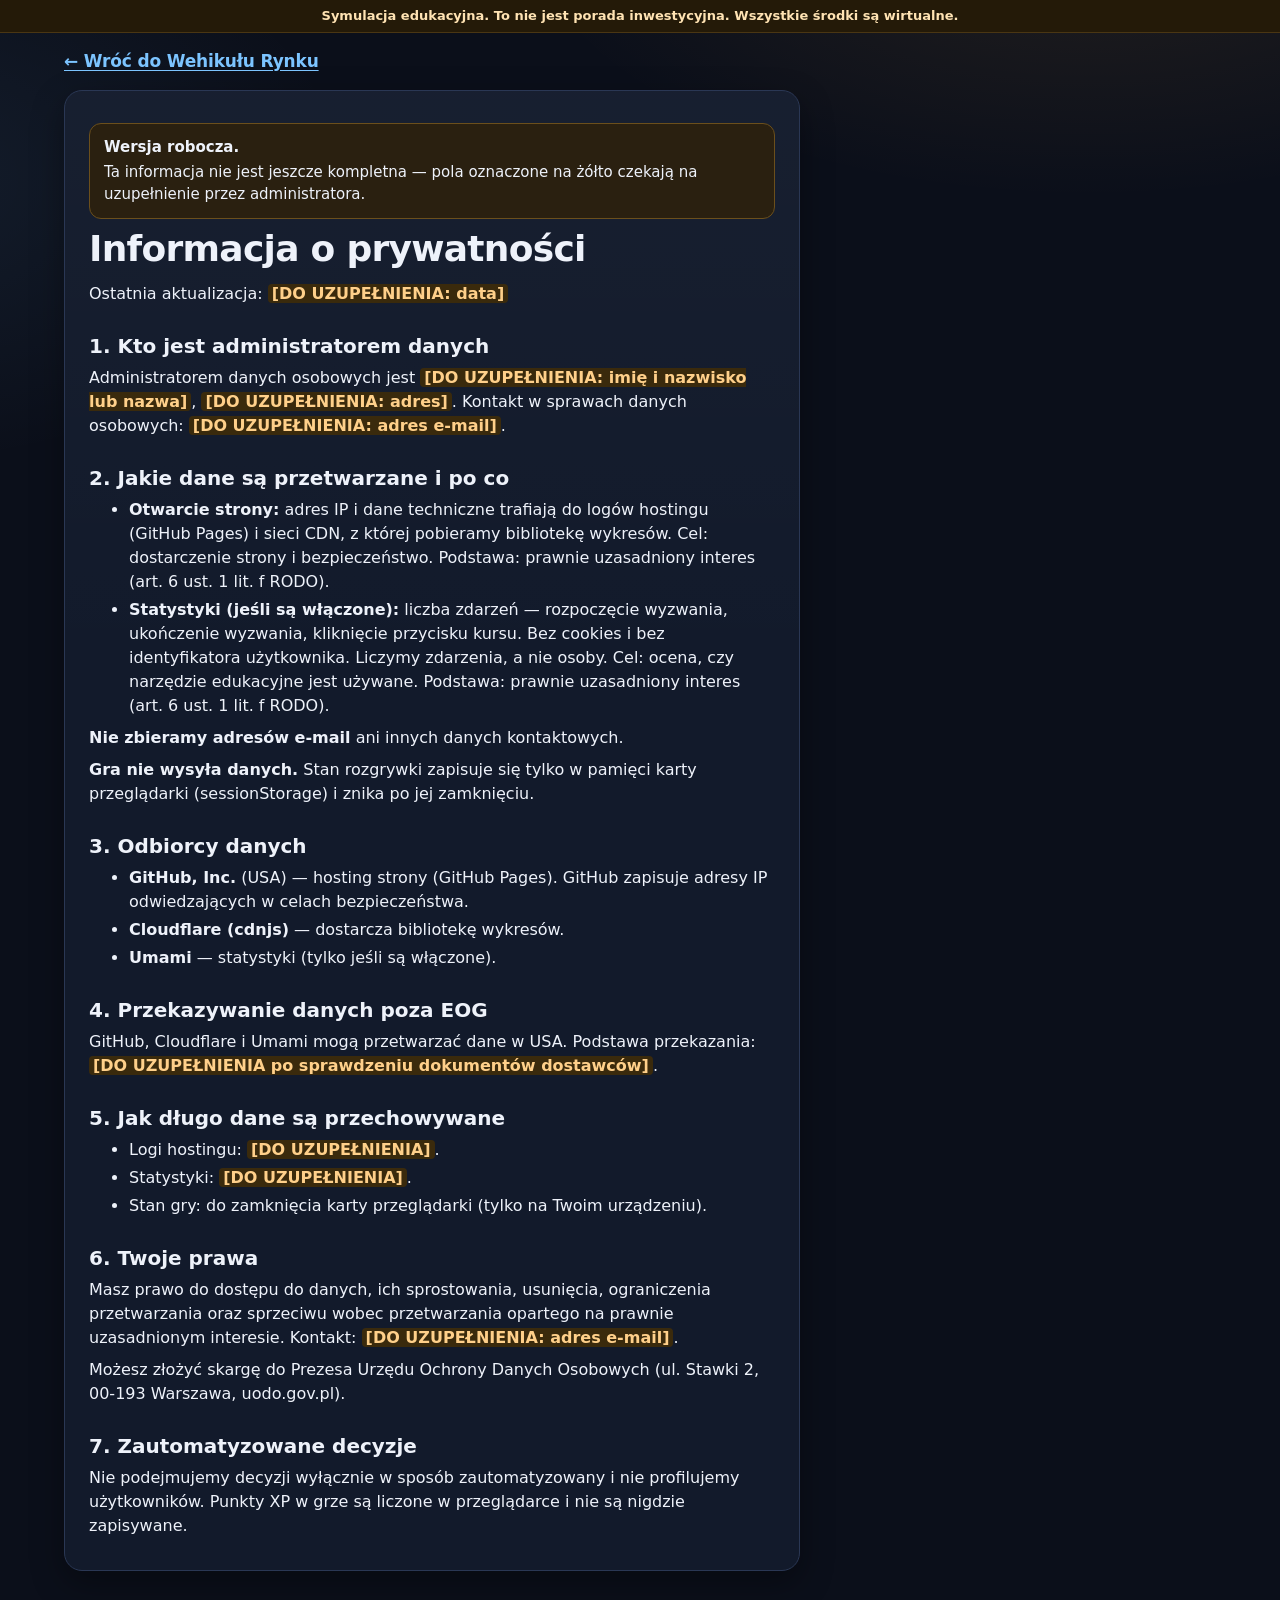
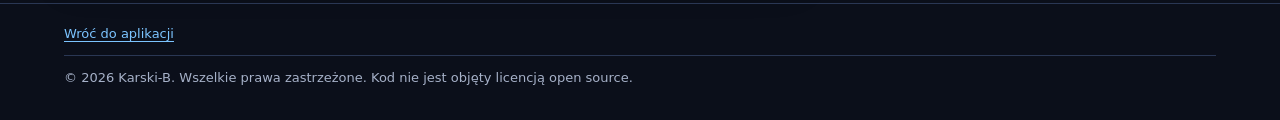
==== privacy.html @ 53e147d4 "Wehikuł Rynku – MVP: wyzwanie „Marzec 2020: Przetrwaj krach” - symulacja na danych EIA (ropa WTI), z" ====
<!DOCTYPE html>
<html lang="pl">
<head>
  <meta charset="UTF-8">
  <meta name="viewport" content="width=device-width, initial-scale=1">
  <title>Prywatność — Wehikuł Rynku</title>
  <meta name="theme-color" content="#0b0f1a">
  <meta name="robots" content="noindex">
  <link rel="icon" href="data:image/svg+xml,%3Csvg xmlns='http://www.w3.org/2000/svg' viewBox='0 0 32 32'%3E%3Crect width='32' height='32' rx='9' fill='%23ffb547'/%3E%3Cpath d='M7 20l5-6 4 4 4-7 5 5' fill='none' stroke='%231b1303' stroke-width='2.6' stroke-linecap='round' stroke-linejoin='round'/%3E%3C/svg%3E">
  <link rel="stylesheet" href="css/style.css">
</head>
<body>
  <a class="skip-link" href="#main">Przejdź do treści</a>
  <p class="disclaimer" role="note">
    Symulacja edukacyjna. To nie jest porada inwestycyjna. Wszystkie środki są wirtualne.
  </p>

  <header class="app-header">
    <div class="container">
      <p class="brand"><a href="index.html">← Wróć do Wehikułu Rynku</a></p>
    </div>
  </header>

  <!-- Wersja publiczna szablonu z PRIVACY.md (GitHub Pages, formularz e-mail wyłączony).
       Pola „DO UZUPEŁNIENIA” wypełnij przed publikacją. -->
  <main id="main" class="container">
    <article class="card prose">
      <p class="notice notice-warn"><strong>Wersja robocza.</strong> Ta informacja nie jest jeszcze kompletna — pola oznaczone na żółto czekają na uzupełnienie przez administratora.</p>

      <h1 class="hero-title">Informacja o prywatności</h1>
      <p>Ostatnia aktualizacja: <span class="placeholder">[DO UZUPEŁNIENIA: data]</span></p>

      <h2>1. Kto jest administratorem danych</h2>
      <p>Administratorem danych osobowych jest <span class="placeholder">[DO UZUPEŁNIENIA: imię i nazwisko lub nazwa]</span>,
        <span class="placeholder">[DO UZUPEŁNIENIA: adres]</span>. Kontakt w sprawach danych osobowych:
        <span class="placeholder">[DO UZUPEŁNIENIA: adres e-mail]</span>.</p>

      <h2>2. Jakie dane są przetwarzane i po co</h2>
      <ul>
        <li><strong>Otwarcie strony:</strong> adres IP i dane techniczne trafiają do logów hostingu (GitHub Pages)
          i sieci CDN, z której pobieramy bibliotekę wykresów. Cel: dostarczenie strony i bezpieczeństwo.
          Podstawa: prawnie uzasadniony interes (art. 6 ust. 1 lit. f RODO).</li>
        <li><strong>Statystyki (jeśli są włączone):</strong> liczba zdarzeń — rozpoczęcie wyzwania, ukończenie
          wyzwania, kliknięcie przycisku kursu. Bez cookies i bez identyfikatora użytkownika. Liczymy zdarzenia,
          a nie osoby. Cel: ocena, czy narzędzie edukacyjne jest używane. Podstawa: prawnie uzasadniony interes
          (art. 6 ust. 1 lit. f RODO).</li>
      </ul>
      <p><strong>Nie zbieramy adresów e-mail</strong> ani innych danych kontaktowych.</p>
      <p><strong>Gra nie wysyła danych.</strong> Stan rozgrywki zapisuje się tylko w pamięci karty przeglądarki
        (sessionStorage) i znika po jej zamknięciu.</p>

      <h2>3. Odbiorcy danych</h2>
      <ul>
        <li><strong>GitHub, Inc.</strong> (USA) — hosting strony (GitHub Pages). GitHub zapisuje adresy IP
          odwiedzających w celach bezpieczeństwa.</li>
        <li><strong>Cloudflare (cdnjs)</strong> — dostarcza bibliotekę wykresów.</li>
        <li><strong>Umami</strong> — statystyki (tylko jeśli są włączone).</li>
      </ul>

      <h2>4. Przekazywanie danych poza EOG</h2>
      <p>GitHub, Cloudflare i Umami mogą przetwarzać dane w USA. Podstawa przekazania:
        <span class="placeholder">[DO UZUPEŁNIENIA po sprawdzeniu dokumentów dostawców]</span>.</p>

      <h2>5. Jak długo dane są przechowywane</h2>
      <ul>
        <li>Logi hostingu: <span class="placeholder">[DO UZUPEŁNIENIA]</span>.</li>
        <li>Statystyki: <span class="placeholder">[DO UZUPEŁNIENIA]</span>.</li>
        <li>Stan gry: do zamknięcia karty przeglądarki (tylko na Twoim urządzeniu).</li>
      </ul>

      <h2>6. Twoje prawa</h2>
      <p>Masz prawo do dostępu do danych, ich sprostowania, usunięcia, ograniczenia przetwarzania oraz
        sprzeciwu wobec przetwarzania opartego na prawnie uzasadnionym interesie. Kontakt:
        <span class="placeholder">[DO UZUPEŁNIENIA: adres e-mail]</span>.</p>
      <p>Możesz złożyć skargę do Prezesa Urzędu Ochrony Danych Osobowych (ul. Stawki 2, 00-193 Warszawa, uodo.gov.pl).</p>

      <h2>7. Zautomatyzowane decyzje</h2>
      <p>Nie podejmujemy decyzji wyłącznie w sposób zautomatyzowany i nie profilujemy użytkowników.
        Punkty XP w grze są liczone w przeglądarce i nie są nigdzie zapisywane.</p>
    </article>
  </main>

  <footer class="site-footer">
    <div class="container">
      <p><a href="index.html">Wróć do aplikacji</a></p>
      <p class="copyright">© 2026 Karski-B. Wszelkie prawa zastrzeżone. Kod nie jest objęty licencją open source.</p>
    </div>
  </footer>
</body>
</html>
---- css/style.css ----
/* Wehikuł Rynku — style aplikacji.
   Mobile-first: style bazowe są dla telefonu (od 360 px), większe ekrany w @media na dole sekcji. */

/* ===== Zmienne ===== */
:root {
  color-scheme: dark;
  --bg: #0b0f1a;
  --surface: #121a2b;
  --surface-2: #18223a;
  --surface-3: #22304d;
  --border: #2a3754;
  --text: #eef2fa;
  --muted: #a6b1c8;
  --accent: #ffb547;
  --accent-strong: #ffc875;
  --on-accent: #1b1303;
  --gain: #3ddc97;
  --on-gain: #04220f;
  --loss: #ff7070;
  --on-loss: #2b0505;
  --info: #7cc4ff;
  --focus: #7cc4ff;
  --warn-bg: #2a2010;
  --danger-bg: #2c1218;
  --radius: 18px;
  --radius-sm: 12px;
  --shadow: 0 12px 32px rgb(0 0 0 / 0.35);
  --font: system-ui, -apple-system, "Segoe UI", Roboto, "Helvetica Neue", Arial, sans-serif;
  --ease: cubic-bezier(0.2, 0.7, 0.2, 1);
}

/* ===== Podstawy ===== */
*, *::before, *::after { box-sizing: border-box; }

html { -webkit-text-size-adjust: 100%; }

body {
  margin: 0;
  min-height: 100vh;
  font-family: var(--font);
  font-size: 1rem;
  line-height: 1.5;
  color: var(--text);
  background:
    radial-gradient(60rem 30rem at 85% -10%, rgb(255 181 71 / 0.10), transparent 60%),
    radial-gradient(50rem 30rem at -10% 20%, rgb(124 196 255 / 0.08), transparent 60%),
    var(--bg);
  background-attachment: fixed;
}

h1, h2, h3 { line-height: 1.2; margin: 0; }
p { margin: 0; }
a { color: var(--info); text-underline-offset: 3px; }
a:hover { color: #a9d8ff; }
img, svg, canvas { max-width: 100%; }
[hidden] { display: none !important; }

:focus-visible {
  outline: 3px solid var(--focus);
  outline-offset: 3px;
  border-radius: 6px;
}

.sr-only {
  position: absolute !important;
  width: 1px; height: 1px;
  padding: 0; margin: -1px;
  overflow: hidden;
  clip: rect(0 0 0 0);
  white-space: nowrap;
  border: 0;
}

.skip-link {
  position: absolute;
  left: 16px;
  top: -100px;
  z-index: 100;
  padding: 10px 16px;
  background: var(--accent);
  color: var(--on-accent);
  font-weight: 700;
  border-radius: var(--radius-sm);
}
.skip-link:focus { top: 8px; }

.container {
  width: 100%;
  max-width: 1200px;
  margin: 0 auto;
  padding-inline: 16px;
}

.muted { color: var(--muted); }
.hint { color: var(--muted); font-size: 0.875rem; }
.eyebrow {
  color: var(--accent);
  font-size: 0.75rem;
  font-weight: 700;
  letter-spacing: 0.08em;
  text-transform: uppercase;
}
.lead { color: #d5ddee; font-size: 1.0625rem; }

/* ===== Stała informacja edukacyjna (zawsze widoczna u góry) ===== */
.disclaimer {
  position: sticky;
  top: 0;
  z-index: 30;
  padding: 6px 16px;
  background: #241a08;
  color: #ffe3b3;
  border-bottom: 1px solid #4a3613;
  font-size: 0.8125rem;
  font-weight: 600;
  text-align: center;
}

/* ===== Nagłówek ===== */
.app-header { padding-block: 16px 8px; }
.header-inner {
  display: grid;
  gap: 10px;
}
.brand {
  display: flex;
  align-items: center;
  gap: 10px;
  font-weight: 800;
  font-size: 1.0625rem;
  letter-spacing: -0.01em;
}
.brand-logo { width: 30px; height: 30px; color: var(--accent); flex: none; }
.challenge-meta h1 { font-size: clamp(1.375rem, 5.5vw, 2rem); letter-spacing: -0.02em; }
.capital-pill {
  justify-self: start;
  padding: 6px 14px;
  border: 1px solid var(--border);
  border-radius: 999px;
  background: var(--surface);
  color: var(--muted);
  font-size: 0.875rem;
}
.capital-pill strong { color: var(--text); font-variant-numeric: tabular-nums; }

/* ===== Karty i ekrany ===== */
main { padding-block: 8px 32px; }

.screen { animation: rise 0.45s var(--ease); }

.card {
  background: linear-gradient(180deg, rgb(255 255 255 / 0.025), transparent 40%), var(--surface);
  border: 1px solid var(--border);
  border-radius: var(--radius);
  padding: 20px 16px;
  box-shadow: var(--shadow);
}
.card + .card { margin-top: 16px; }
.card-title { font-size: 1.0625rem; font-weight: 700; }
.card-title-lg { font-size: 1.375rem; font-weight: 800; letter-spacing: -0.01em; }

/* ===== Komunikaty ===== */
.notice {
  padding: 12px 14px;
  border-radius: var(--radius-sm);
  border: 1px solid var(--border);
  background: var(--surface-2);
  font-size: 0.9375rem;
  animation: rise 0.3s var(--ease);
}
.notice-info { border-color: #2d4f73; background: #12233a; }
.notice-warn { border-color: #6b4f1c; background: var(--warn-bg); }
.notice-danger { border-color: #7a2c37; background: var(--danger-bg); }
.notice strong { display: block; margin-bottom: 2px; }

/* ===== Przyciski ===== */
.btn {
  display: inline-flex;
  align-items: center;
  justify-content: center;
  gap: 8px;
  min-height: 48px;
  padding: 0 20px;
  border: 1px solid transparent;
  border-radius: 14px;
  font: inherit;
  font-weight: 700;
  cursor: pointer;
  text-decoration: none;
  transition: transform 0.12s var(--ease), background-color 0.2s, box-shadow 0.2s, opacity 0.2s;
}
.btn:active:not(:disabled) { transform: scale(0.97); }
.btn:disabled { opacity: 0.45; cursor: not-allowed; }
.btn-block { width: 100%; }
.btn-lg { min-height: 56px; font-size: 1.0625rem; }
.btn-sm { min-height: 44px; padding: 0 14px; font-size: 0.875rem; }

.btn-primary { background: var(--accent); color: var(--on-accent); box-shadow: 0 6px 20px rgb(255 181 71 / 0.25); }
.btn-primary:hover:not(:disabled) { background: var(--accent-strong); }
.btn-buy { background: var(--gain); color: var(--on-gain); }
.btn-buy:hover:not(:disabled) { background: #6ae9b1; }
.btn-sell { background: var(--loss); color: var(--on-loss); }
.btn-sell:hover:not(:disabled) { background: #ff9393; }
.btn-secondary { background: var(--surface-3); color: var(--text); border-color: #3a4a6d; }
.btn-secondary:hover:not(:disabled) { background: #2b3b5e; }
.btn-ghost { background: transparent; color: var(--text); border-color: var(--border); }
.btn-ghost:hover:not(:disabled) { background: var(--surface-2); }
.btn-accent {
  background: linear-gradient(135deg, #ffb547, #ff8a5c);
  color: var(--on-accent);
  box-shadow: 0 8px 24px rgb(255 138 92 / 0.25);
}
.btn-accent:hover:not(:disabled) { filter: brightness(1.08); }

/* ===== Formularze ===== */
fieldset { border: 0; margin: 0; padding: 0; min-width: 0; }
legend { padding: 0; font-weight: 700; margin-bottom: 8px; }
.field-label { display: block; font-weight: 700; margin-bottom: 6px; }

input[type="text"], input[type="email"], select {
  width: 100%;
  min-height: 48px;
  padding: 10px 14px;
  border: 1px solid #3a4a6d;
  border-radius: var(--radius-sm);
  background: var(--bg);
  color: var(--text);
  font: inherit;
  font-size: 1.0625rem; /* ≥16 px: telefon nie powiększa strony przy pisaniu */
}
input::placeholder { color: #7d89a3; }
input[aria-invalid="true"] { border-color: var(--loss); }
select { appearance: none; background-image: linear-gradient(45deg, transparent 50%, var(--muted) 50%), linear-gradient(135deg, var(--muted) 50%, transparent 50%); background-position: calc(100% - 20px) 50%, calc(100% - 14px) 50%; background-size: 6px 6px; background-repeat: no-repeat; padding-right: 40px; }

.field-error {
  margin-top: 6px;
  color: #ff9c9c;
  font-size: 0.875rem;
  font-weight: 600;
}
.field-error::before { content: "⚠ "; }

.choice-group + .choice-group { margin-top: 20px; }
.choices { display: grid; gap: 8px; grid-template-columns: repeat(2, minmax(0, 1fr)); }
.choices-1 { grid-template-columns: 1fr; }
.choice { position: relative; display: block; cursor: pointer; }
.choice input { position: absolute; opacity: 0; inset: 0; width: 100%; height: 100%; margin: 0; cursor: pointer; }
.choice-body {
  display: flex;
  flex-direction: column;
  gap: 2px;
  min-height: 56px;
  padding: 10px 12px;
  border: 1px solid var(--border);
  border-radius: var(--radius-sm);
  background: var(--surface-2);
  transition: border-color 0.2s, background-color 0.2s;
}
.choices-1 .choice-body { padding-left: 40px; position: relative; }
.choices-1 .choice-body::before {
  content: "";
  position: absolute;
  left: 12px; top: 14px;
  width: 16px; height: 16px;
  border: 2px solid var(--muted);
  border-radius: 50%;
}
.choices-1 input:checked + .choice-body::before { border-color: var(--accent); background: radial-gradient(circle, var(--accent) 45%, transparent 50%); }
.choice-title { font-weight: 800; font-size: 1.0625rem; font-variant-numeric: tabular-nums; }
.choices-1 .choice-title { font-weight: 600; font-size: 0.9375rem; }
.choice-sub { color: var(--muted); font-size: 0.8125rem; }
.choice:hover .choice-body { border-color: #44557a; }
.choice input:checked + .choice-body { border-color: var(--accent); background: #2a2413; }
.choice input:focus-visible + .choice-body { outline: 3px solid var(--focus); outline-offset: 2px; }

.rules-details { margin-block: 20px; }
.rules-details summary, .table-details summary, .journal-details summary {
  cursor: pointer;
  font-weight: 700;
  min-height: 44px;
  display: flex;
  align-items: center;
}

/* ===== Ekran planu ===== */
.intro-grid { display: grid; gap: 16px; }
.hero-title { font-size: clamp(1.5rem, 6vw, 2.25rem); font-weight: 800; letter-spacing: -0.02em; margin-block: 8px 12px; }
.rule-list { list-style: none; padding: 0; margin: 16px 0; display: grid; gap: 10px; }
.rule-list li { display: flex; gap: 10px; align-items: flex-start; }
.rule-icon { flex: none; width: 32px; height: 32px; display: grid; place-items: center; border-radius: 10px; background: var(--surface-2); }
.asset-note { color: var(--muted); font-size: 0.875rem; border-top: 1px solid var(--border); padding-top: 12px; }
.plan-card .btn { margin-top: 4px; }
.plan-card > .muted { margin: 4px 0 16px; }

.xp-rules-table { display: grid; gap: 12px; margin-top: 10px; }
.xp-rule-category h4 { margin: 0 0 4px; font-size: 0.9375rem; }
.xp-rule { padding: 10px 12px; border-radius: var(--radius-sm); background: var(--surface-2); font-size: 0.875rem; }
.xp-rule + .xp-rule { margin-top: 6px; }
.xp-rule p + p { margin-top: 2px; }

/* ===== Ekran gry ===== */
.game-layout { display: grid; gap: 16px; }
.game-main, .game-side { display: grid; gap: 16px; min-width: 0; align-content: start; }
.game-side .card + .card { margin-top: 0; }

/* Panele liczą szerokość względem kolumny gry (container query), a nie całego okna. */
.game-main { container-type: inline-size; }
.stats { display: grid; gap: 10px; grid-template-columns: repeat(2, minmax(0, 1fr)); }
.stat {
  min-width: 0;
  padding: 14px;
  border: 1px solid var(--border);
  border-radius: var(--radius);
  background: var(--surface);
  container-type: inline-size;
}
.stat-hero, .stat-limit { grid-column: 1 / -1; }
.stat-hero { background: linear-gradient(135deg, #1d2742, #121a2b 60%); }
@container (min-width: 520px) {
  .stats { grid-template-columns: repeat(3, minmax(0, 1fr)); }
  .stat-limit { grid-column: auto; }
}
.stat-label { color: var(--muted); font-size: 0.75rem; font-weight: 700; letter-spacing: 0.04em; text-transform: uppercase; }
.stat-label-gap { margin-top: 10px; }
.stat-value {
  font-size: clamp(2rem, 9vw, 2.75rem);
  font-weight: 800;
  letter-spacing: -0.03em;
  font-variant-numeric: tabular-nums;
  line-height: 1.1;
  margin-top: 4px;
}
.stat-value-sm {
  /* cqi = procent szerokości panelu: liczba zawsze mieści się w jednej linii */
  font-size: clamp(0.9375rem, 12cqi, 1.375rem);
  font-weight: 800;
  font-variant-numeric: tabular-nums;
  margin-top: 4px;
  white-space: nowrap;
}
.stat-limit .stat-value-sm { font-size: clamp(0.9375rem, 8cqi, 1.375rem); }
.result-stat .stat-value-sm { font-size: 1.375rem; white-space: normal; }
#session-date { white-space: normal; }
.stat-sub { color: var(--muted); font-size: 0.8125rem; font-variant-numeric: tabular-nums; margin-top: 2px; }
.stat-delta { font-weight: 700; font-variant-numeric: tabular-nums; margin-top: 4px; }
.is-gain { color: var(--gain); }
.is-loss { color: var(--loss); }
.is-flat { color: var(--muted); }

.progress, .meter {
  height: 8px;
  margin-top: 10px;
  border-radius: 999px;
  background: var(--surface-3);
  overflow: hidden;
}
.progress-fill, .meter-fill {
  display: block;
  height: 100%;
  width: 0;
  border-radius: inherit;
  background: var(--accent);
  transition: width 0.5s var(--ease), background-color 0.3s;
}
.meter-fill.level-ok { background: var(--gain); }
.meter-fill.level-warn { background: var(--accent); }
.meter-fill.level-danger { background: var(--loss); }

.flash-up { animation: flash-up 0.9s var(--ease); }
.flash-down { animation: flash-down 0.9s var(--ease); }

.chart-card { padding: 16px 12px 12px; }
.chart-head { display: flex; flex-wrap: wrap; justify-content: space-between; gap: 8px 16px; padding-inline: 4px; }
.price-now { margin-top: 2px; font-size: 1.5rem; font-weight: 800; font-variant-numeric: tabular-nums; }
.price-change { font-size: 0.9375rem; font-weight: 700; }
.legend { list-style: none; margin: 0; padding: 0; display: flex; flex-wrap: wrap; gap: 4px 12px; font-size: 0.8125rem; color: var(--muted); align-self: center; }
.legend li { display: flex; align-items: center; gap: 6px; }
.swatch { display: inline-block; width: 14px; text-align: center; font-size: 0.75rem; line-height: 1; }
.swatch-price { height: 3px; background: var(--accent); border-radius: 2px; }
.swatch-stop { height: 0; border-top: 2px dashed var(--loss); }
.swatch-buy { color: var(--gain); }
.swatch-sell { color: var(--loss); }
.chart-box { position: relative; height: 240px; margin-top: 12px; }
.table-details { margin-top: 8px; padding-inline: 4px; }
.table-wrap { max-height: 260px; overflow: auto; border: 1px solid var(--border); border-radius: var(--radius-sm); }
.data-table { width: 100%; border-collapse: collapse; font-size: 0.875rem; font-variant-numeric: tabular-nums; }
.data-table th, .data-table td { padding: 8px 10px; text-align: right; border-bottom: 1px solid var(--border); }
.data-table th:first-child, .data-table td:first-child { text-align: left; }
.data-table thead th { position: sticky; top: 0; background: var(--surface-2); color: var(--muted); font-weight: 700; }
.source-note { margin-top: 10px; padding-inline: 4px; color: var(--muted); font-size: 0.75rem; }

.segmented {
  display: grid;
  grid-template-columns: 1fr 1fr;
  gap: 4px;
  padding: 4px;
  margin-block: 12px 16px;
  border-radius: 14px;
  background: var(--bg);
  border: 1px solid var(--border);
}
.segment { position: relative; }
.segment input { position: absolute; opacity: 0; inset: 0; margin: 0; cursor: pointer; }
.segment span {
  display: flex;
  align-items: center;
  justify-content: center;
  min-height: 44px;
  border-radius: 10px;
  font-weight: 800;
  color: var(--muted);
  transition: background-color 0.2s, color 0.2s;
}
.segment-buy input:checked + span { background: var(--gain); color: var(--on-gain); }
.segment-sell input:checked + span { background: var(--loss); color: var(--on-loss); }
.segment input:focus-visible + span { outline: 3px solid var(--focus); outline-offset: 2px; }

.input-wrap { position: relative; }
.input-wrap input { padding-right: 64px; font-variant-numeric: tabular-nums; font-weight: 700; }
.input-suffix { position: absolute; right: 14px; top: 50%; transform: translateY(-50%); color: var(--muted); font-weight: 700; pointer-events: none; }

.chips { display: flex; flex-wrap: wrap; gap: 8px; margin-block: 10px; }
.chip {
  min-height: 40px;
  min-width: 44px;
  padding: 0 14px;
  border-radius: 999px;
  border: 1px solid var(--border);
  background: var(--surface-2);
  color: var(--text);
  font: inherit;
  font-size: 0.875rem;
  font-weight: 700;
  cursor: pointer;
  transition: background-color 0.2s, border-color 0.2s;
}
.chip:hover:not(:disabled) { border-color: var(--accent); }
.chip:disabled { opacity: 0.4; cursor: not-allowed; }
.order-card #order-hint { min-height: 1.3em; margin-bottom: 12px; }
.order-card #order-hint.is-warning { color: #ffd08a; }
.order-card .field-error { margin-bottom: 10px; }
.order-card > .hint:last-child { margin-top: 12px; }

.pending {
  margin-top: 12px;
  padding: 12px;
  border: 1px dashed var(--accent);
  border-radius: var(--radius-sm);
  background: #221c0e;
  display: grid;
  gap: 10px;
}
.pending p { font-weight: 600; }

.stop-card .hint { margin-top: 8px; }
#stop-info { color: var(--text); }

.next-bar {
  position: sticky;
  bottom: 0;
  z-index: 10;
  padding-block: 12px;
  margin-inline: -16px;
  padding-inline: 16px;
  background: linear-gradient(180deg, transparent, var(--bg) 35%);
}

.xp-card-head { display: flex; align-items: center; justify-content: space-between; gap: 8px; margin-bottom: 6px; }
.xp-badge { padding: 4px 10px; border-radius: 999px; background: #2a2413; color: var(--accent); font-weight: 800; font-size: 0.8125rem; }
.plan-summary { margin-top: 10px; font-weight: 600; }

.journal { list-style: none; margin: 12px 0 0; padding: 0; display: grid; gap: 8px; }
.journal-card .journal { max-height: 360px; overflow: auto; padding-right: 4px; }
.journal li {
  display: grid;
  gap: 2px;
  padding: 10px 12px;
  border-left: 4px solid var(--border);
  border-radius: 8px;
  background: var(--surface-2);
  font-size: 0.875rem;
}
.journal .entry-head { display: flex; justify-content: space-between; gap: 8px; font-weight: 700; }
.journal .entry-date { color: var(--muted); font-weight: 600; white-space: nowrap; font-variant-numeric: tabular-nums; }
.journal .entry-detail { color: var(--muted); }
.journal .kind-buy { border-left-color: var(--gain); }
.journal .kind-sell { border-left-color: var(--loss); }
.journal .kind-stop, .journal .kind-limit { border-left-color: var(--loss); background: var(--danger-bg); }
.journal .kind-order { border-left-color: var(--accent); }
.journal .kind-stop-change { border-left-color: var(--info); }
.journal .kind-end, .journal .kind-start { border-left-color: var(--accent); }
.journal-empty { color: var(--muted); }

/* ===== Ekran wyników ===== */
.result-hero { background: linear-gradient(135deg, #1d2742, #121a2b 70%); }
.result-hero.is-failed { background: linear-gradient(135deg, #34161f, #121a2b 70%); }
.result-stats { display: grid; gap: 12px; margin-block: 16px 12px; }
.result-stat { padding: 12px 14px; border-radius: var(--radius-sm); background: rgb(0 0 0 / 0.2); border: 1px solid var(--border); }

.results-grid { display: grid; gap: 16px; margin-top: 16px; }
.results-grid .card + .card { margin-top: 0; }
.results-grid + .card, .results-grid + details { margin-top: 16px; }

@property --progress { syntax: "<number>"; inherits: false; initial-value: 0; }
.xp-result { text-align: center; display: grid; justify-items: center; gap: 12px; }
.xp-ring {
  --size: 168px;
  width: var(--size);
  height: var(--size);
  border-radius: 50%;
  display: grid;
  place-items: center;
  background: conic-gradient(var(--accent) calc(var(--progress) * 1%), var(--surface-3) 0);
  transition: --progress 1s var(--ease);
}
.xp-ring-inner {
  width: calc(var(--size) - 28px);
  height: calc(var(--size) - 28px);
  border-radius: 50%;
  background: var(--surface);
  display: grid;
  place-content: center;
  text-align: center;
}
.xp-total { font-size: 3rem; font-weight: 900; letter-spacing: -0.04em; line-height: 1; font-variant-numeric: tabular-nums; }
.xp-max { color: var(--muted); font-weight: 700; }

.feedback-list { list-style: none; padding: 0; margin: 12px 0 0; display: grid; gap: 10px; }
.feedback-list li { padding: 12px; border-radius: var(--radius-sm); background: var(--surface-2); font-size: 0.9375rem; }
.feedback-list strong { display: block; margin-bottom: 2px; }
.feedback-good .card-title::before { content: "✓ "; color: var(--gain); }
.feedback-bad .card-title::before { content: "! "; color: var(--accent); }
.feedback-good li { border-left: 4px solid var(--gain); }
.feedback-bad li { border-left: 4px solid var(--accent); }

.categories { display: grid; gap: 12px; margin-top: 12px; }
.category { border: 1px solid var(--border); border-radius: var(--radius-sm); padding: 12px; background: var(--surface-2); }
.category-head { display: flex; justify-content: space-between; align-items: baseline; gap: 8px; }
.category-head h4 { margin: 0; font-size: 1rem; }
.category-xp { font-weight: 800; font-variant-numeric: tabular-nums; white-space: nowrap; }
.category-bar { height: 6px; border-radius: 999px; background: var(--surface-3); margin-block: 8px 10px; overflow: hidden; }
.category-bar span { display: block; height: 100%; background: var(--accent); border-radius: inherit; }
.criterion { display: grid; grid-template-columns: auto 1fr; gap: 4px 10px; padding-block: 8px; border-top: 1px solid var(--border); font-size: 0.875rem; }
.criterion-status { width: 26px; height: 26px; border-radius: 50%; display: grid; place-items: center; font-weight: 900; font-size: 0.8125rem; }
.criterion.passed .criterion-status { background: rgb(61 220 151 / 0.18); color: var(--gain); }
.criterion.failed .criterion-status { background: rgb(255 112 112 / 0.18); color: var(--loss); }
.criterion.na .criterion-status { background: var(--surface-3); color: var(--muted); }
.criterion-title { font-weight: 700; display: flex; flex-wrap: wrap; justify-content: space-between; gap: 4px 8px; }
.criterion-points { font-variant-numeric: tabular-nums; color: var(--muted); white-space: nowrap; }
.criterion-text { grid-column: 2; color: #d5ddee; }
.criterion-rule { grid-column: 2; color: var(--muted); font-size: 0.8125rem; }

.journal-details { margin-top: 16px; }
.results-actions { display: flex; justify-content: center; margin-block: 20px; }
.results-actions .btn { width: 100%; }

.signup-card form { margin-top: 16px; display: grid; gap: 4px; }
.signup-card input[type="email"] { margin-bottom: 4px; }
.checkbox-row { display: grid; grid-template-columns: auto 1fr; gap: 10px; align-items: start; margin-top: 12px; font-size: 0.9375rem; }
.checkbox-row input { width: 24px; height: 24px; margin: 2px 0 0; accent-color: var(--accent); cursor: pointer; }
.checkbox-row label { cursor: pointer; }
.privacy-note { color: var(--muted); font-size: 0.8125rem; margin-block: 12px; }
.form-status { margin-top: 12px; padding: 12px; border-radius: var(--radius-sm); font-size: 0.9375rem; }
.form-status.is-success { background: #0f2a20; border: 1px solid #2a6b4f; }
.form-status.is-error { background: var(--danger-bg); border: 1px solid #7a2c37; }
.form-status.is-info { background: #12233a; border: 1px solid #2d4f73; }
.hp-field { position: absolute; left: -10000px; width: 1px; height: 1px; overflow: hidden; }

.course-card { background: radial-gradient(30rem 14rem at 100% 0%, rgb(255 138 92 / 0.18), transparent 70%), var(--surface); display: grid; gap: 10px; align-content: start; }
.course-card .btn { margin-top: 8px; }

/* ===== Okno dialogowe ===== */
.dialog {
  width: min(420px, calc(100% - 32px));
  padding: 24px;
  border: 1px solid var(--border);
  border-radius: var(--radius);
  background: var(--surface);
  color: var(--text);
  box-shadow: 0 24px 64px rgb(0 0 0 / 0.5);
  text-align: center;
}
.dialog[open] { animation: pop 0.25s var(--ease); }
.dialog::backdrop { background: rgb(5 8 15 / 0.7); backdrop-filter: blur(4px); }
.dialog p { margin-block: 10px 20px; color: #d5ddee; }
.dialog-icon { font-size: 2.25rem; margin-bottom: 4px; }

/* ===== Stopka ===== */
.site-footer {
  border-top: 1px solid var(--border);
  padding-block: 20px 32px;
  color: var(--muted);
  font-size: 0.8125rem;
}
.site-footer p + p { margin-top: 6px; }
.site-footer .copyright { margin-top: 12px; padding-top: 12px; border-top: 1px solid var(--border); }
.analytics-debug { margin-top: 12px; padding: 12px; border: 1px dashed var(--border); border-radius: var(--radius-sm); }

/* ===== Strona prywatności ===== */
.prose { max-width: 46rem; }
.prose h2 { margin-block: 28px 8px; font-size: 1.25rem; }
.prose p, .prose ul { margin-block: 8px; }
.prose li + li { margin-top: 4px; }
.placeholder { background: #3a2a0c; color: #ffd08a; padding: 0 4px; border-radius: 4px; font-weight: 700; }

/* ===== Animacje ===== */
@keyframes rise { from { opacity: 0; transform: translateY(8px); } to { opacity: 1; transform: none; } }
@keyframes pop { from { opacity: 0; transform: scale(0.96); } to { opacity: 1; transform: none; } }
@keyframes flash-up { 0% { color: var(--gain); } 100% { color: inherit; } }
@keyframes flash-down { 0% { color: var(--loss); } 100% { color: inherit; } }

/* ===== Większe ekrany ===== */
@media (min-width: 600px) {
  .container { padding-inline: 24px; }
  .card { padding: 24px; }
  .choices-4 { grid-template-columns: repeat(4, minmax(0, 1fr)); }
  .result-stats { grid-template-columns: 1.3fr 1fr 1fr; }
  .results-actions .btn { width: auto; min-width: 280px; }
  .next-bar { margin-inline: 0; padding-inline: 0; }
}

@media (min-width: 768px) {
  .header-inner { grid-template-columns: auto 1fr auto; align-items: center; gap: 24px; }
  .capital-pill { justify-self: end; }
  .chart-box { height: 320px; }
  .results-grid { grid-template-columns: repeat(3, minmax(0, 1fr)); }
  /* Sama karta kursu (formularz wyłączony) — wyśrodkowana; z formularzem — dwie kolumny */
  .results-grid-2 { grid-template-columns: minmax(0, 640px); justify-content: center; }
  .results-grid-2:has(> .signup-card:not([hidden])) { grid-template-columns: 1.4fr 1fr; justify-content: stretch; }
}

@media (min-width: 1024px) {
  .intro-grid { grid-template-columns: 1fr 1.1fr; align-items: start; }
  .hero-card { position: sticky; top: 56px; }
  .game-layout { grid-template-columns: minmax(0, 1.65fr) minmax(320px, 1fr); align-items: start; }
  .next-bar { position: static; padding: 0; background: none; }
  .chart-box { height: 380px; }
}

/* ===== Ograniczenie animacji (ustawienie systemowe) ===== */
@media (prefers-reduced-motion: reduce) {
  *, *::before, *::after {
    animation-duration: 0.01ms !important;
    animation-iteration-count: 1 !important;
    transition-duration: 0.01ms !important;
    scroll-behavior: auto !important;
  }
}
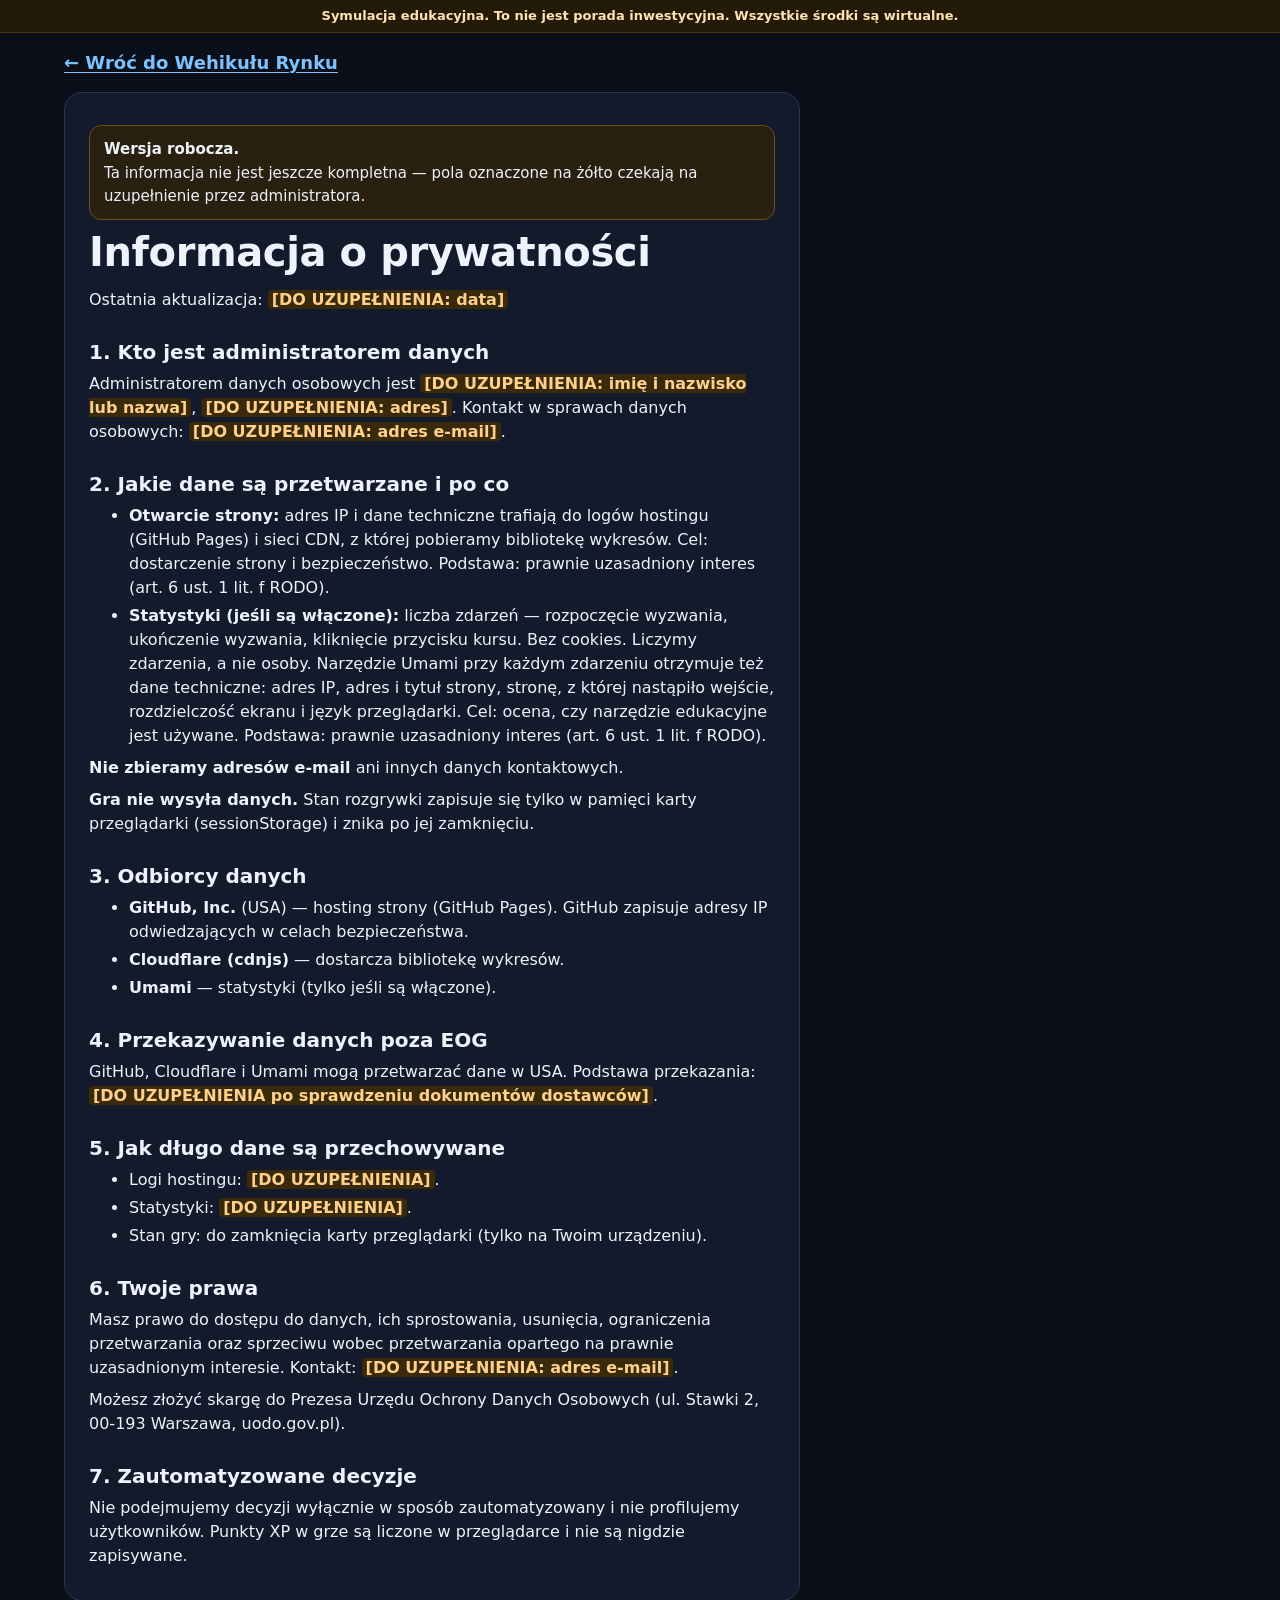
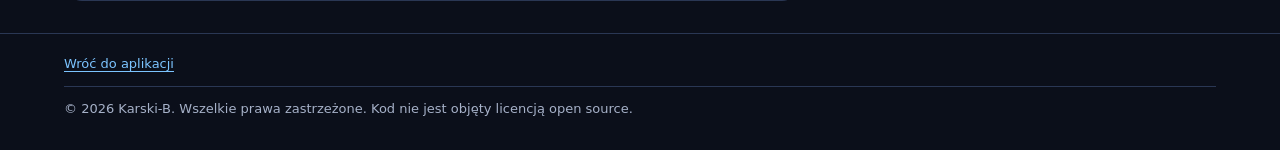
==== commit 0da993f4: "Rozbudowa i podniesienie jakości: losowy rynek, oś czasu, „Dlaczego?”, XP z chwili decyzji - Dane do" ====
--- a/privacy.html
+++ b/privacy.html
@@ -6,14 +6,14 @@
   <title>Prywatność — Wehikuł Rynku</title>
   <meta name="theme-color" content="#0b0f1a">
   <meta name="robots" content="noindex">
-  <link rel="icon" href="data:image/svg+xml,%3Csvg xmlns='http://www.w3.org/2000/svg' viewBox='0 0 32 32'%3E%3Crect width='32' height='32' rx='9' fill='%23ffb547'/%3E%3Cpath d='M7 20l5-6 4 4 4-7 5 5' fill='none' stroke='%231b1303' stroke-width='2.6' stroke-linecap='round' stroke-linejoin='round'/%3E%3C/svg%3E">
+  <link rel="icon" href="data:image/svg+xml,%3Csvg xmlns='http://www.w3.org/2000/svg' viewBox='0 0 32 32'%3E%3Crect width='32' height='32' rx='9' fill='%23ffb547'/%3E%3Cg fill='none' stroke='%231b1303' stroke-width='2.6' stroke-linecap='round' stroke-linejoin='round'%3E%3Cpath d='M9.2 11.2A8.6 8.6 0 1 1 8.4 20'/%3E%3Cpath d='M5.8 9.6l3.4 1.6 1.6-3.4'/%3E%3Cpath d='M11.5 19l3-3.6 2.6 1.8 3.6-5'/%3E%3C/g%3E%3C/svg%3E">
   <link rel="stylesheet" href="css/style.css">
 </head>
 <body>
   <a class="skip-link" href="#main">Przejdź do treści</a>
-  <p class="disclaimer" role="note">
-    Symulacja edukacyjna. To nie jest porada inwestycyjna. Wszystkie środki są wirtualne.
-  </p>
+  <aside class="disclaimer" aria-label="Informacja edukacyjna">
+    <p>Symulacja edukacyjna. To nie jest porada inwestycyjna. Wszystkie środki są wirtualne.</p>
+  </aside>
 
   <header class="app-header">
     <div class="container">
@@ -41,9 +41,10 @@
           i sieci CDN, z której pobieramy bibliotekę wykresów. Cel: dostarczenie strony i bezpieczeństwo.
           Podstawa: prawnie uzasadniony interes (art. 6 ust. 1 lit. f RODO).</li>
         <li><strong>Statystyki (jeśli są włączone):</strong> liczba zdarzeń — rozpoczęcie wyzwania, ukończenie
-          wyzwania, kliknięcie przycisku kursu. Bez cookies i bez identyfikatora użytkownika. Liczymy zdarzenia,
-          a nie osoby. Cel: ocena, czy narzędzie edukacyjne jest używane. Podstawa: prawnie uzasadniony interes
-          (art. 6 ust. 1 lit. f RODO).</li>
+          wyzwania, kliknięcie przycisku kursu. Bez cookies. Liczymy zdarzenia, a nie osoby. Narzędzie Umami
+          przy każdym zdarzeniu otrzymuje też dane techniczne: adres IP, adres i tytuł strony, stronę, z której
+          nastąpiło wejście, rozdzielczość ekranu i język przeglądarki. Cel: ocena, czy narzędzie edukacyjne jest
+          używane. Podstawa: prawnie uzasadniony interes (art. 6 ust. 1 lit. f RODO).</li>
       </ul>
       <p><strong>Nie zbieramy adresów e-mail</strong> ani innych danych kontaktowych.</p>
       <p><strong>Gra nie wysyła danych.</strong> Stan rozgrywki zapisuje się tylko w pamięci karty przeglądarki
--- a/css/style.css
+++ b/css/style.css
@@ -20,19 +20,26 @@
   --on-loss: #2b0505;
   --info: #7cc4ff;
   --focus: #7cc4ff;
+  --accent-soft: #ead2a3; /* drobne napisy na ciemnym bursztynowym tle pulpitu */
+  --field-border: #66789e; /* ramka pól: ≥ 3:1 względem karty i tła pola (WCAG 1.4.11) */
   --warn-bg: #2a2010;
   --danger-bg: #2c1218;
   --radius: 18px;
   --radius-sm: 12px;
   --shadow: 0 12px 32px rgb(0 0 0 / 0.35);
   --font: system-ui, -apple-system, "Segoe UI", Roboto, "Helvetica Neue", Arial, sans-serif;
+  /* Krój „tablicy przyrządów” (wąski, techniczny) — tylko z systemu, bez pobierania czcionek:
+     macOS/iOS: DIN Alternate, Windows: Bahnschrift, Android: Roboto Condensed. */
+  --font-display: "DIN Alternate", "Bahnschrift", "Roboto Condensed", "sans-serif-condensed", "Arial Narrow", var(--font);
   --ease: cubic-bezier(0.2, 0.7, 0.2, 1);
 }
 
 /* ===== Podstawy ===== */
 *, *::before, *::after { box-sizing: border-box; }
 
-html { -webkit-text-size-adjust: 100%; }
+/* --bar-h i --dock-h ustawia main.js z prawdziwej wysokości paska i pulpitu (rosną z powiększonym tekstem).
+   Dzięki temu element z fokusem nie chowa się pod nimi (WCAG 2.4.11). Wartości po przecinku to zapas, gdy JS nie działa. */
+html { -webkit-text-size-adjust: 100%; scroll-padding-top: calc(var(--bar-h, 52px) + 12px); }
 
 body {
   margin: 0;
@@ -41,11 +48,8 @@
   font-size: 1rem;
   line-height: 1.5;
   color: var(--text);
-  background:
-    radial-gradient(60rem 30rem at 85% -10%, rgb(255 181 71 / 0.10), transparent 60%),
-    radial-gradient(50rem 30rem at -10% 20%, rgb(124 196 255 / 0.08), transparent 60%),
-    var(--bg);
-  background-attachment: fixed;
+  background: var(--bg);
+  overflow-wrap: break-word; /* słowo dłuższe niż kolumna (duży tekst, wąski ekran) łamie się zamiast wystawać */
 }
 
 h1, h2, h3 { line-height: 1.2; margin: 0; }
@@ -60,6 +64,9 @@
   outline-offset: 3px;
   border-radius: 6px;
 }
+
+/* Nagłówki ekranów dostają fokus programowo (dla czytnika ekranu) — nie są kontrolkami, więc bez ramki. */
+h2[tabindex="-1"]:focus { outline: none; }
 
 .sr-only {
   position: absolute !important;
@@ -95,10 +102,8 @@
 .hint { color: var(--muted); font-size: 0.875rem; }
 .eyebrow {
   color: var(--accent);
-  font-size: 0.75rem;
+  font-size: 0.875rem;
   font-weight: 700;
-  letter-spacing: 0.08em;
-  text-transform: uppercase;
 }
 .lead { color: #d5ddee; font-size: 1.0625rem; }
 
@@ -126,12 +131,12 @@
   display: flex;
   align-items: center;
   gap: 10px;
-  font-weight: 800;
-  font-size: 1.0625rem;
-  letter-spacing: -0.01em;
+  font-family: var(--font-display);
+  font-weight: 700;
+  font-size: 1.125rem;
 }
 .brand-logo { width: 30px; height: 30px; color: var(--accent); flex: none; }
-.challenge-meta h1 { font-size: clamp(1.375rem, 5.5vw, 2rem); letter-spacing: -0.02em; }
+.challenge-meta h1 { font-family: var(--font-display); font-weight: 700; font-size: clamp(1.5rem, 6vw, 2.125rem); letter-spacing: -0.01em; }
 .capital-pill {
   justify-self: start;
   padding: 6px 14px;
@@ -146,18 +151,19 @@
 /* ===== Karty i ekrany ===== */
 main { padding-block: 8px 32px; }
 
-.screen { animation: rise 0.45s var(--ease); }
-
+/* Ekrany tylko się rozjaśniają (bez transform) — przesunięcie zepsułoby przypięty pulpit gry. */
+.screen { animation: fade-in 0.35s var(--ease); }
+
+/* Płaskie powierzchnie z cienką ramką; cień zostaje tylko dla elementów „nad” stroną (pulpit, okno). */
 .card {
-  background: linear-gradient(180deg, rgb(255 255 255 / 0.025), transparent 40%), var(--surface);
+  background: var(--surface);
   border: 1px solid var(--border);
   border-radius: var(--radius);
   padding: 20px 16px;
-  box-shadow: var(--shadow);
 }
 .card + .card { margin-top: 16px; }
 .card-title { font-size: 1.0625rem; font-weight: 700; }
-.card-title-lg { font-size: 1.375rem; font-weight: 800; letter-spacing: -0.01em; }
+.card-title-lg { font-family: var(--font-display); font-size: 1.5rem; font-weight: 700; }
 
 /* ===== Komunikaty ===== */
 .notice {
@@ -169,6 +175,8 @@
   animation: rise 0.3s var(--ease);
 }
 .notice-info { border-color: #2d4f73; background: #12233a; }
+/* Zajmuje wysokość ekranu, dopóki dane się wczytują — słowniczek i stopka nie „skaczą” w dół (CLS). */
+.loading { min-height: 100vh; padding: 24px 0; color: var(--muted); text-align: center; }
 .notice-warn { border-color: #6b4f1c; background: var(--warn-bg); }
 .notice-danger { border-color: #7a2c37; background: var(--danger-bg); }
 .notice strong { display: block; margin-bottom: 2px; }
@@ -195,7 +203,7 @@
 .btn-lg { min-height: 56px; font-size: 1.0625rem; }
 .btn-sm { min-height: 44px; padding: 0 14px; font-size: 0.875rem; }
 
-.btn-primary { background: var(--accent); color: var(--on-accent); box-shadow: 0 6px 20px rgb(255 181 71 / 0.25); }
+.btn-primary { background: var(--accent); color: var(--on-accent); }
 .btn-primary:hover:not(:disabled) { background: var(--accent-strong); }
 .btn-buy { background: var(--gain); color: var(--on-gain); }
 .btn-buy:hover:not(:disabled) { background: #6ae9b1; }
@@ -205,12 +213,8 @@
 .btn-secondary:hover:not(:disabled) { background: #2b3b5e; }
 .btn-ghost { background: transparent; color: var(--text); border-color: var(--border); }
 .btn-ghost:hover:not(:disabled) { background: var(--surface-2); }
-.btn-accent {
-  background: linear-gradient(135deg, #ffb547, #ff8a5c);
-  color: var(--on-accent);
-  box-shadow: 0 8px 24px rgb(255 138 92 / 0.25);
-}
-.btn-accent:hover:not(:disabled) { filter: brightness(1.08); }
+.btn-accent { background: var(--accent); color: var(--on-accent); }
+.btn-accent:hover:not(:disabled) { background: var(--accent-strong); }
 
 /* ===== Formularze ===== */
 fieldset { border: 0; margin: 0; padding: 0; min-width: 0; }
@@ -221,7 +225,7 @@
   width: 100%;
   min-height: 48px;
   padding: 10px 14px;
-  border: 1px solid #3a4a6d;
+  border: 1px solid var(--field-border);
   border-radius: var(--radius-sm);
   background: var(--bg);
   color: var(--text);
@@ -241,22 +245,29 @@
 .field-error::before { content: "⚠ "; }
 
 .choice-group + .choice-group { margin-top: 20px; }
-.choices { display: grid; gap: 8px; grid-template-columns: repeat(2, minmax(0, 1fr)); }
+/* Kolumny w rem: przy powiększonym tekście kafelki same przechodzą do jednej kolumny. */
+.choices { display: grid; gap: 8px; grid-template-columns: repeat(auto-fit, minmax(max(min(100%, 8.5rem), calc((100% - 8px) / 2)), 1fr)); }
 .choices-1 { grid-template-columns: 1fr; }
-.choice { position: relative; display: block; cursor: pointer; }
+.choice { position: relative; display: flex; min-width: 0; cursor: pointer; }
 .choice input { position: absolute; opacity: 0; inset: 0; width: 100%; height: 100%; margin: 0; cursor: pointer; }
 .choice-body {
+  position: relative;
+  min-width: 0;
+  overflow-wrap: break-word; /* bardzo długie słowa przy dużym tekście łamią się zamiast wystawać */
+  hyphens: auto;
+  flex: 1;
   display: flex;
   flex-direction: column;
   gap: 2px;
   min-height: 56px;
   padding: 10px 12px;
-  border: 1px solid var(--border);
+  border: 1px solid var(--field-border); /* ramka kontrolki ≥ 3:1 (WCAG 1.4.11) */
   border-radius: var(--radius-sm);
   background: var(--surface-2);
   transition: border-color 0.2s, background-color 0.2s;
 }
 .choices-1 .choice-body { padding-left: 40px; position: relative; }
+.choices:not(.choices-1) .choice-body { padding-right: 38px; }
 .choices-1 .choice-body::before {
   content: "";
   position: absolute;
@@ -269,11 +280,45 @@
 .choice-title { font-weight: 800; font-size: 1.0625rem; font-variant-numeric: tabular-nums; }
 .choices-1 .choice-title { font-weight: 600; font-size: 0.9375rem; }
 .choice-sub { color: var(--muted); font-size: 0.8125rem; }
-.choice:hover .choice-body { border-color: #44557a; }
-.choice input:checked + .choice-body { border-color: var(--accent); background: #2a2413; }
+.choice:hover .choice-body { border-color: var(--accent); }
+.choice input:checked + .choice-body { border-color: var(--accent); box-shadow: inset 0 0 0 1px var(--accent); background: #2a2413; }
+/* Puste kółko pokazuje, że kafelek można wybrać; po wyborze zamienia się w ✓. */
+.choices:not(.choices-1) .choice-body::after {
+  content: "";
+  position: absolute;
+  top: 8px;
+  right: 10px;
+  width: 22px;
+  height: 22px;
+  display: grid;
+  place-items: center;
+  border: 2px solid var(--field-border);
+  border-radius: 50%;
+  font-size: 0.8125rem;
+  font-weight: 900;
+}
+.choices:not(.choices-1) .choice input:checked + .choice-body::after {
+  content: "✓";
+  border-color: var(--accent);
+  background: var(--accent);
+  color: var(--on-accent);
+}
 .choice input:focus-visible + .choice-body { outline: 3px solid var(--focus); outline-offset: 2px; }
 
 .rules-details { margin-block: 20px; }
+/* Zwijane sekcje: własny znacznik ▸ (display:flex ukrywa trójkąt przeglądarki). „/ ""” = czytnik ekranu go pomija. */
+summary { list-style: none; }
+summary::-webkit-details-marker { display: none; }
+.rules-details summary::before, .table-details summary::before, .journal-details summary::before,
+.asset-details summary::before, .glossary-list summary::before {
+  content: "▸";
+  content: "▸" / "";
+  flex: none;
+  width: 1.25em;
+  color: var(--accent);
+  transition: transform 0.2s var(--ease);
+}
+details[open] > summary::before { transform: rotate(90deg); }
 .rules-details summary, .table-details summary, .journal-details summary {
   cursor: pointer;
   font-weight: 700;
@@ -284,16 +329,25 @@
 
 /* ===== Ekran planu ===== */
 .intro-grid { display: grid; gap: 16px; }
-.hero-title { font-size: clamp(1.5rem, 6vw, 2.25rem); font-weight: 800; letter-spacing: -0.02em; margin-block: 8px 12px; }
+.intro-grid > * { min-width: 0; }
+.hero-title { font-family: var(--font-display); font-size: clamp(1.75rem, 7vw, 2.5rem); font-weight: 700; letter-spacing: -0.01em; margin-block: 8px 12px; }
 .rule-list { list-style: none; padding: 0; margin: 16px 0; display: grid; gap: 10px; }
 .rule-list li { display: flex; gap: 10px; align-items: flex-start; }
-.rule-icon { flex: none; width: 32px; height: 32px; display: grid; place-items: center; border-radius: 10px; background: var(--surface-2); }
-.asset-note { color: var(--muted); font-size: 0.875rem; border-top: 1px solid var(--border); padding-top: 12px; }
+.rule-icon { flex: none; width: 36px; height: 36px; display: grid; place-items: center; border-radius: 10px; border: 1px solid #5a4318; background: #1f1806; color: var(--accent); }
+.rule-svg { width: 20px; height: 20px; fill: none; stroke: currentColor; stroke-width: 1.8; stroke-linecap: round; stroke-linejoin: round; }
+.asset-details { border-top: 1px solid var(--border); }
+.asset-details summary { cursor: pointer; min-height: 44px; display: flex; align-items: center; font-weight: 700; font-size: 0.9375rem; color: var(--muted); }
+.asset-note { color: var(--muted); font-size: 0.875rem; padding-bottom: 4px; }
+
+/* Skróty między wykresem a zleceniem — tylko gdy kolumny są jedna pod drugą (telefon, tablet). */
+.card-head { display: flex; justify-content: space-between; align-items: center; gap: 8px; }
+.jump-link { display: inline-flex; align-items: center; min-height: 44px; font-weight: 700; font-size: 0.9375rem; }
+@media (min-width: 1024px) { .jump-link { display: none; } }
 .plan-card .btn { margin-top: 4px; }
 .plan-card > .muted { margin: 4px 0 16px; }
 
 .xp-rules-table { display: grid; gap: 12px; margin-top: 10px; }
-.xp-rule-category h4 { margin: 0 0 4px; font-size: 0.9375rem; }
+.xp-rule-category h3 { margin: 0 0 4px; font-size: 0.9375rem; }
 .xp-rule { padding: 10px 12px; border-radius: var(--radius-sm); background: var(--surface-2); font-size: 0.875rem; }
 .xp-rule + .xp-rule { margin-top: 6px; }
 .xp-rule p + p { margin-top: 2px; }
@@ -302,10 +356,11 @@
 .game-layout { display: grid; gap: 16px; }
 .game-main, .game-side { display: grid; gap: 16px; min-width: 0; align-content: start; }
 .game-side .card + .card { margin-top: 0; }
+.game-main > *, .game-side > * { min-width: 0; } /* długa treść nie rozpycha kolumny */
 
 /* Panele liczą szerokość względem kolumny gry (container query), a nie całego okna. */
 .game-main { container-type: inline-size; }
-.stats { display: grid; gap: 10px; grid-template-columns: repeat(2, minmax(0, 1fr)); }
+.stats { display: grid; gap: 10px; grid-template-columns: repeat(auto-fit, minmax(min(100%, 8.5rem), 1fr)); }
 .stat {
   min-width: 0;
   padding: 14px;
@@ -315,31 +370,33 @@
   container-type: inline-size;
 }
 .stat-hero, .stat-limit { grid-column: 1 / -1; }
-.stat-hero { background: linear-gradient(135deg, #1d2742, #121a2b 60%); }
+.stat-hero { border-left: 4px solid var(--accent); }
 @container (min-width: 520px) {
   .stats { grid-template-columns: repeat(3, minmax(0, 1fr)); }
   .stat-limit { grid-column: auto; }
 }
-.stat-label { color: var(--muted); font-size: 0.75rem; font-weight: 700; letter-spacing: 0.04em; text-transform: uppercase; }
+.stat-label { color: var(--muted); font-size: 0.8125rem; font-weight: 600; }
 .stat-label-gap { margin-top: 10px; }
 .stat-value {
-  font-size: clamp(2rem, 9vw, 2.75rem);
-  font-weight: 800;
-  letter-spacing: -0.03em;
+  font-family: var(--font-display);
+  font-size: clamp(1.25rem, 13cqi, 3rem); /* cqi = szerokość panelu: kwota mieści się w jednej linii */
+  font-weight: 700;
+  letter-spacing: -0.01em;
   font-variant-numeric: tabular-nums;
   line-height: 1.1;
   margin-top: 4px;
 }
 .stat-value-sm {
   /* cqi = procent szerokości panelu: liczba zawsze mieści się w jednej linii */
-  font-size: clamp(0.9375rem, 12cqi, 1.375rem);
-  font-weight: 800;
+  font-family: var(--font-display);
+  font-size: clamp(1rem, 12cqi, 1.5rem);
+  font-weight: 700;
   font-variant-numeric: tabular-nums;
   margin-top: 4px;
   white-space: nowrap;
 }
-.stat-limit .stat-value-sm { font-size: clamp(0.9375rem, 8cqi, 1.375rem); }
-.result-stat .stat-value-sm { font-size: 1.375rem; white-space: normal; }
+.stat-limit .stat-value-sm { font-size: clamp(1rem, 8cqi, 1.5rem); }
+.result-stat .stat-value-sm { font-size: 1.5rem; white-space: normal; }
 #session-date { white-space: normal; }
 .stat-sub { color: var(--muted); font-size: 0.8125rem; font-variant-numeric: tabular-nums; margin-top: 2px; }
 .stat-delta { font-weight: 700; font-variant-numeric: tabular-nums; margin-top: 4px; }
@@ -366,12 +423,35 @@
 .meter-fill.level-warn { background: var(--accent); }
 .meter-fill.level-danger { background: var(--loss); }
 
+/* ===== Oś czasu ===== */
+.timeline { padding: 14px 16px 10px; border: 1px solid var(--border); border-radius: var(--radius); background: var(--surface); }
+.timeline-head { display: flex; flex-wrap: wrap; justify-content: space-between; align-items: baseline; gap: 4px 12px; }
+.timeline-legend { list-style: none; margin: 0; padding: 0; display: flex; flex-wrap: wrap; gap: 2px 12px; font-size: 0.8125rem; color: var(--muted); }
+.timeline-legend li { display: inline-flex; align-items: center; gap: 6px; }
+.timeline-legend .tl-mark { position: static; margin: 0; }
+.timeline-track { position: relative; display: block; height: 50px; margin: 6px 9px 0; }
+.timeline-track::before { content: ""; position: absolute; inset-inline: 0; top: 25px; height: 2px; background: var(--surface-3); }
+.timeline-fill { position: absolute; left: 0; top: 24px; height: 4px; width: 0; border-radius: 2px; background: var(--accent); transition: width 0.5s var(--ease); }
+.timeline-ticks, .timeline-marks { position: absolute; inset: 0; }
+.timeline-tick { position: absolute; top: 20px; width: 2px; height: 12px; margin-left: -1px; background: var(--field-border); }
+.timeline-tick.is-minor { top: 23px; width: 1px; height: 6px; margin-left: 0; background: #4a5a7d; }
+.timeline-tick-label { position: absolute; top: 15px; left: 0; transform: translateX(-50%); font-size: 0.75rem; color: var(--muted); white-space: nowrap; }
+.timeline-tick-label.is-start { transform: none; }
+.timeline-tick-label.is-end { transform: translateX(-100%); }
+.timeline-now { position: absolute; top: 17px; width: 18px; height: 18px; margin-left: -9px; border-radius: 50%; background: var(--bg); border: 4px solid var(--accent); transition: left 0.5s var(--ease); }
+/* Znaczniki różnią się kształtem, nie tylko kolorem: ◆ wiadomość, ▲ kupno, ▼ sprzedaż */
+.tl-mark { position: absolute; display: inline-block; width: 10px; height: 10px; margin-left: -5px; flex: none; }
+.tl-news { top: 22px; width: 8px; height: 8px; margin-left: -4px; background: var(--accent); transform: rotate(45deg); outline: 2px solid var(--surface); }
+.tl-buy { top: 4px; background: var(--gain); clip-path: polygon(50% 0, 100% 100%, 0 100%); }
+.tl-sell { top: 4px; background: var(--loss); clip-path: polygon(0 0, 100% 0, 50% 100%); }
+.timeline-ends { display: flex; justify-content: space-between; gap: 12px; margin-top: 6px; padding-top: 6px; border-top: 1px dashed var(--border); font-size: 0.8125rem; color: var(--muted); font-variant-numeric: tabular-nums; }
+
 .flash-up { animation: flash-up 0.9s var(--ease); }
 .flash-down { animation: flash-down 0.9s var(--ease); }
 
 .chart-card { padding: 16px 12px 12px; }
 .chart-head { display: flex; flex-wrap: wrap; justify-content: space-between; gap: 8px 16px; padding-inline: 4px; }
-.price-now { margin-top: 2px; font-size: 1.5rem; font-weight: 800; font-variant-numeric: tabular-nums; }
+.price-now { margin-top: 2px; font-family: var(--font-display); font-size: 1.75rem; font-weight: 700; font-variant-numeric: tabular-nums; }
 .price-change { font-size: 0.9375rem; font-weight: 700; }
 .legend { list-style: none; margin: 0; padding: 0; display: flex; flex-wrap: wrap; gap: 4px 12px; font-size: 0.8125rem; color: var(--muted); align-self: center; }
 .legend li { display: flex; align-items: center; gap: 6px; }
@@ -421,7 +501,7 @@
 
 .chips { display: flex; flex-wrap: wrap; gap: 8px; margin-block: 10px; }
 .chip {
-  min-height: 40px;
+  min-height: 44px;
   min-width: 44px;
   padding: 0 14px;
   border-radius: 999px;
@@ -436,8 +516,48 @@
 }
 .chip:hover:not(:disabled) { border-color: var(--accent); }
 .chip:disabled { opacity: 0.4; cursor: not-allowed; }
+
+/* „Dlaczego?” i refleksja: pigułki wyboru (radio), bez domyślnego zaznaczenia */
+.reason-group { margin-block: 4px 14px; }
+.legend-note { font-weight: 400; color: var(--muted); font-size: 0.875rem; }
+/* Najwyżej 2 kolumny; gdy kolumna byłaby węższa niż 8rem (np. tekst 200%), zostaje jedna. */
+.reason-options { display: grid; grid-template-columns: repeat(auto-fit, minmax(max(min(100%, 8rem), calc((100% - 6px) / 2)), 1fr)); gap: 6px; }
+.reason { position: relative; display: flex; cursor: pointer; }
+.reason input { position: absolute; opacity: 0; inset: 0; width: 100%; height: 100%; margin: 0; cursor: pointer; }
+.reason span {
+  flex: 1;
+  display: flex;
+  align-items: center;
+  gap: 6px;
+  min-height: 44px;
+  padding: 8px 10px;
+  border: 1px solid var(--field-border);
+  border-radius: var(--radius-sm);
+  background: var(--surface-2);
+  font-size: 0.875rem;
+  line-height: 1.25;
+}
+.reason span::before { content: ""; flex: none; width: 14px; height: 14px; border-radius: 50%; border: 2px solid var(--field-border); }
+.reason:hover span { border-color: var(--accent); }
+.reason input:checked + span { border-color: var(--accent); box-shadow: inset 0 0 0 1px var(--accent); background: #2a2413; }
+.reason input:checked + span::before { border-color: var(--accent); background: var(--accent); box-shadow: inset 0 0 0 2px #2a2413; }
+.reason input:focus-visible + span { outline: 3px solid var(--focus); outline-offset: 2px; }
+.reason input:disabled + span { opacity: 0.45; cursor: not-allowed; }
+.lesson-note:not([hidden]), .lesson-check:not([hidden]) {
+  margin: 0 0 14px;
+  padding: 10px 12px;
+  border-radius: var(--radius-sm);
+  background: var(--surface-2);
+  border-left: 4px solid var(--info);
+  font-size: 0.9375rem;
+}
+.reflection-card legend { margin-top: 6px; font-weight: 400; color: var(--muted); }
+.reflection-card .hint { margin-top: 12px; }
+.reflection-options { margin-top: 4px; grid-template-columns: repeat(auto-fit, minmax(max(min(100%, 13rem), calc((100% - 6px) / 2)), 1fr)); }
+.reflection-feedback:not(:empty) { margin-top: 12px; padding: 12px; border-radius: var(--radius-sm); background: var(--surface-2); border-left: 4px solid var(--info); }
 .order-card #order-hint { min-height: 1.3em; margin-bottom: 12px; }
-.order-card #order-hint.is-warning { color: #ffd08a; }
+.order-card #order-hint.is-warning, .order-card #reason-warning { color: #ffd08a; }
+#reason-warning:empty { margin: 0; }
 .order-card .field-error { margin-bottom: 10px; }
 .order-card > .hint:last-child { margin-top: 12px; }
 
@@ -455,22 +575,104 @@
 .stop-card .hint { margin-top: 8px; }
 #stop-info { color: var(--text); }
 
-.next-bar {
-  position: sticky;
+/* ===== Pulpit czasu — jedyny wyrazisty element tożsamości gry („wehikuł”) =====
+   Telefon i tablet: przypięty do dołu ekranu, żeby po każdym kliknięciu było widać datę, cenę,
+   portfel i to, co się stało. Komputer: przyklejony u góry prawej kolumny (nie zasłania wykresu).
+   Niski ekran (np. telefon w poziomie): zwykły element w treści — nic nie zasłania. */
+.dock {
+  position: fixed;
+  left: 0;
+  right: 0;
   bottom: 0;
-  z-index: 10;
-  padding-block: 12px;
-  margin-inline: -16px;
-  padding-inline: 16px;
-  background: linear-gradient(180deg, transparent, var(--bg) 35%);
-}
+  z-index: 20;
+  display: grid;
+  gap: 4px;
+  padding: 6px 16px calc(6px + env(safe-area-inset-bottom, 0px));
+  background: var(--bg);
+  border-top: 1px solid var(--border);
+  box-shadow: 0 -12px 32px rgb(0 0 0 / 0.45);
+}
+.dock-status {
+  display: grid;
+  grid-template-columns: auto minmax(0, 1fr) auto;
+  align-items: end;
+  gap: 12px;
+  font-variant-numeric: tabular-nums;
+}
+.dock-cell { display: grid; gap: 1px; min-width: 0; }
+.dock-cell-end { text-align: right; }
+.dock-label { color: var(--muted); font-size: 0.75rem; font-weight: 700; white-space: nowrap; }
+.dock-big { font-family: var(--font-display); font-size: 1rem; font-weight: 700; white-space: nowrap; font-variant-numeric: tabular-nums; }
+.dock-time { padding: 2px 10px; border-radius: 8px; border: 1px solid #5a4318; background: #1f1806; }
+.dock-time .dock-label { color: var(--accent-soft); }
+.dock-time .dock-big { color: var(--accent); }
+.dock-change { font-weight: 800; }
+.dock-event {
+  color: #d5ddee;
+  font-size: 0.8125rem;
+  display: -webkit-box;
+  -webkit-line-clamp: 2; /* na telefonie dwie linie; pełna treść w karcie komunikatu i dla czytnika */
+  -webkit-box-orient: vertical;
+  overflow: hidden;
+}
+.dock-event strong { color: var(--text); }
+
+/* Flex z zawijaniem: przy dużym tekście (200%) przyciski przechodzą do drugiego wiersza zamiast się ucinać. */
+.next-row { display: flex; flex-wrap: wrap; gap: 8px; }
+.next-row .btn-lg { flex: 1 1 6rem; min-height: 44px; padding: 4px 10px; font-size: 0.9375rem; line-height: 1.15; text-align: center; }
+.btn-ff { flex: 0 0 auto; min-height: 44px; padding: 0 10px; font-size: 0.8125rem; background: var(--surface); }
+/* Miejsce pod przypiętym pulpitem: w rem, bo pulpit rośnie razem z powiększonym tekstem (WCAG 2.4.11). */
+html[data-screen="game"] { scroll-padding-bottom: calc(var(--dock-h, 9.5rem) + 16px); }
+html[data-screen="game"] main { padding-bottom: calc(var(--dock-h, 9.5rem) + 24px); }
+
+/* Telefon i tablet: pulpit u dołu pokazuje datę, numer sesji i portfel, więc nie powtarzamy ich na górze.
+   Dzięki temu wykres i formularz zlecenia są bliżej siebie. */
+@media (max-width: 1023px) {
+  .stat-session { display: none; }
+  .stat-limit { grid-column: auto; }
+  .stats { grid-template-columns: repeat(auto-fit, minmax(min(100%, 8.5rem), 1fr)); }
+  html[data-screen="game"] .capital-pill { display: none; }
+}
+.finish-button { margin-top: 12px; }
+.price-real { margin-top: 2px; color: var(--muted); font-size: 0.8125rem; }
+.market-help { margin-top: 8px; }
+#reroll-button { margin-top: 8px; }
+
+.news-list { list-style: none; margin: 12px 0 8px; padding: 0; display: grid; gap: 8px; }
+.news-list li { padding: 10px 12px; border-radius: var(--radius-sm); background: var(--surface-2); border-left: 4px solid var(--info); font-size: 0.875rem; }
+.news-list .news-date { display: block; color: var(--muted); font-size: 0.75rem; font-weight: 700; }
+.news-list strong { display: block; margin-block: 2px; }
+
+.stats-list { display: grid; grid-template-columns: minmax(0, 1fr) minmax(0, max-content); gap: 8px 12px; margin: 12px 0 8px; font-size: 0.875rem; }
+.stats-list dt { color: var(--muted); }
+.stats-list dd { margin: 0; font-weight: 700; text-align: right; font-variant-numeric: tabular-nums; overflow-wrap: anywhere; }
+
+.table-caption { caption-side: top; text-align: left; padding: 8px 10px; color: var(--muted); font-size: 0.8125rem; }
+
+.extend-card { margin-top: 16px; border-color: #5a4318; border-left: 4px solid var(--accent); }
+.extend-options { display: flex; flex-wrap: wrap; gap: 8px; margin-top: 12px; }
+.extend-options .btn { flex: 1 1 140px; flex-direction: column; gap: 0; min-height: 56px; }
+.extend-options .btn small { font-weight: 600; opacity: 0.8; text-wrap: balance; }
+
+.compare-grid { display: grid; gap: 8px; margin-block: 12px 8px; }
+.compare-row { display: flex; flex-wrap: wrap; justify-content: space-between; align-items: baseline; gap: 12px; padding: 10px 12px; border-radius: var(--radius-sm); background: var(--surface-2); }
+.compare-row.is-you { border: 1px solid var(--accent); }
+.compare-name { font-weight: 600; }
+.compare-value { margin-left: auto; font-weight: 800; text-align: right; font-variant-numeric: tabular-nums; }
+.compare-value small { display: block; font-weight: 600; color: var(--muted); }
+
+.glossary { margin-top: 24px; }
+.glossary-list { margin-top: 12px; border-top: 1px solid var(--border); }
+.glossary-list details { border-bottom: 1px solid var(--border); }
+.glossary-list summary { cursor: pointer; font-weight: 700; min-height: 48px; display: flex; align-items: center; }
+.glossary-list p { margin: 0 0 12px; color: #d5ddee; }
 
 .xp-card-head { display: flex; align-items: center; justify-content: space-between; gap: 8px; margin-bottom: 6px; }
 .xp-badge { padding: 4px 10px; border-radius: 999px; background: #2a2413; color: var(--accent); font-weight: 800; font-size: 0.8125rem; }
 .plan-summary { margin-top: 10px; font-weight: 600; }
 
 .journal { list-style: none; margin: 12px 0 0; padding: 0; display: grid; gap: 8px; }
-.journal-card .journal { max-height: 360px; overflow: auto; padding-right: 4px; }
+.journal-scroll { max-height: 360px; overflow: auto; padding-right: 4px; border-radius: var(--radius-sm); }
 .journal li {
   display: grid;
   gap: 2px;
@@ -480,7 +682,7 @@
   background: var(--surface-2);
   font-size: 0.875rem;
 }
-.journal .entry-head { display: flex; justify-content: space-between; gap: 8px; font-weight: 700; }
+.journal .entry-head { display: flex; flex-wrap: wrap; justify-content: space-between; gap: 0 8px; font-weight: 700; }
 .journal .entry-date { color: var(--muted); font-weight: 600; white-space: nowrap; font-variant-numeric: tabular-nums; }
 .journal .entry-detail { color: var(--muted); }
 .journal .kind-buy { border-left-color: var(--gain); }
@@ -492,19 +694,23 @@
 .journal-empty { color: var(--muted); }
 
 /* ===== Ekran wyników ===== */
-.result-hero { background: linear-gradient(135deg, #1d2742, #121a2b 70%); }
-.result-hero.is-failed { background: linear-gradient(135deg, #34161f, #121a2b 70%); }
+.result-hero { border-top: 4px solid var(--gain); }
+.result-hero.is-failed { border-top-color: var(--loss); }
 .result-stats { display: grid; gap: 12px; margin-block: 16px 12px; }
-.result-stat { padding: 12px 14px; border-radius: var(--radius-sm); background: rgb(0 0 0 / 0.2); border: 1px solid var(--border); }
+.result-stat { padding-top: 10px; border-top: 1px solid var(--border); container-type: inline-size; min-width: 0; }
+.result-stat .stat-value { font-size: clamp(1.5rem, 15cqi, 2.75rem); }
 
 .results-grid { display: grid; gap: 16px; margin-top: 16px; }
 .results-grid .card + .card { margin-top: 0; }
 .results-grid + .card, .results-grid + details { margin-top: 16px; }
 
+/* @property mówi przeglądarce, że --progress to liczba — dzięki temu kolorowe koło XP może się płynnie wypełniać
+   (zwykłej zmiennej CSS przeglądarka nie umie animować). Bez tej reguły koło po prostu pojawia się od razu. */
 @property --progress { syntax: "<number>"; inherits: false; initial-value: 0; }
-.xp-result { text-align: center; display: grid; justify-items: center; gap: 12px; }
+.result-head { display: grid; gap: 16px; }
+.xp-block { display: grid; justify-items: center; gap: 8px; text-align: center; max-width: 16.25rem; justify-self: center; } /* w rem: rośnie razem z kołem XP */
 .xp-ring {
-  --size: 168px;
+  --size: min(10.5rem, 75vw); /* rośnie z powiększonym tekstem, ale nie szerzej niż ekran */
   width: var(--size);
   height: var(--size);
   border-radius: 50%;
@@ -522,7 +728,7 @@
   place-content: center;
   text-align: center;
 }
-.xp-total { font-size: 3rem; font-weight: 900; letter-spacing: -0.04em; line-height: 1; font-variant-numeric: tabular-nums; }
+.xp-total { font-family: var(--font-display); font-size: 3.25rem; font-weight: 700; line-height: 1; font-variant-numeric: tabular-nums; }
 .xp-max { color: var(--muted); font-weight: 700; }
 
 .feedback-list { list-style: none; padding: 0; margin: 12px 0 0; display: grid; gap: 10px; }
@@ -535,18 +741,18 @@
 
 .categories { display: grid; gap: 12px; margin-top: 12px; }
 .category { border: 1px solid var(--border); border-radius: var(--radius-sm); padding: 12px; background: var(--surface-2); }
-.category-head { display: flex; justify-content: space-between; align-items: baseline; gap: 8px; }
+.category-head { display: flex; flex-wrap: wrap; justify-content: space-between; align-items: baseline; gap: 8px; }
 .category-head h4 { margin: 0; font-size: 1rem; }
 .category-xp { font-weight: 800; font-variant-numeric: tabular-nums; white-space: nowrap; }
 .category-bar { height: 6px; border-radius: 999px; background: var(--surface-3); margin-block: 8px 10px; overflow: hidden; }
 .category-bar span { display: block; height: 100%; background: var(--accent); border-radius: inherit; }
-.criterion { display: grid; grid-template-columns: auto 1fr; gap: 4px 10px; padding-block: 8px; border-top: 1px solid var(--border); font-size: 0.875rem; }
+.criterion { display: grid; grid-template-columns: auto minmax(0, 1fr); gap: 4px 10px; padding-block: 8px; border-top: 1px solid var(--border); font-size: 0.875rem; }
 .criterion-status { width: 26px; height: 26px; border-radius: 50%; display: grid; place-items: center; font-weight: 900; font-size: 0.8125rem; }
 .criterion.passed .criterion-status { background: rgb(61 220 151 / 0.18); color: var(--gain); }
 .criterion.failed .criterion-status { background: rgb(255 112 112 / 0.18); color: var(--loss); }
 .criterion.na .criterion-status { background: var(--surface-3); color: var(--muted); }
 .criterion-title { font-weight: 700; display: flex; flex-wrap: wrap; justify-content: space-between; gap: 4px 8px; }
-.criterion-points { font-variant-numeric: tabular-nums; color: var(--muted); white-space: nowrap; }
+.criterion-points { font-variant-numeric: tabular-nums; color: var(--muted); }
 .criterion-text { grid-column: 2; color: #d5ddee; }
 .criterion-rule { grid-column: 2; color: var(--muted); font-size: 0.8125rem; }
 
@@ -566,7 +772,7 @@
 .form-status.is-info { background: #12233a; border: 1px solid #2d4f73; }
 .hp-field { position: absolute; left: -10000px; width: 1px; height: 1px; overflow: hidden; }
 
-.course-card { background: radial-gradient(30rem 14rem at 100% 0%, rgb(255 138 92 / 0.18), transparent 70%), var(--surface); display: grid; gap: 10px; align-content: start; }
+.course-card { display: grid; gap: 10px; align-content: start; }
 .course-card .btn { margin-top: 8px; }
 
 /* ===== Okno dialogowe ===== */
@@ -581,7 +787,10 @@
   text-align: center;
 }
 .dialog[open] { animation: pop 0.25s var(--ease); }
-.dialog::backdrop { background: rgb(5 8 15 / 0.7); backdrop-filter: blur(4px); }
+/* Bez rozmycia: pasek „edukacja, nie porada” ma pozostać czytelny także przy otwartym oknie. */
+.dialog::backdrop { background: rgb(5 8 15 / 0.6); }
+.dialog-actions { display: flex; flex-wrap: wrap; gap: 8px; justify-content: center; }
+.dialog-actions .btn { flex: 1 1 10rem; }
 .dialog p { margin-block: 10px 20px; color: #d5ddee; }
 .dialog-icon { font-size: 2.25rem; margin-bottom: 4px; }
 
@@ -604,6 +813,7 @@
 .placeholder { background: #3a2a0c; color: #ffd08a; padding: 0 4px; border-radius: 4px; font-weight: 700; }
 
 /* ===== Animacje ===== */
+@keyframes fade-in { from { opacity: 0; } to { opacity: 1; } }
 @keyframes rise { from { opacity: 0; transform: translateY(8px); } to { opacity: 1; transform: none; } }
 @keyframes pop { from { opacity: 0; transform: scale(0.96); } to { opacity: 1; transform: none; } }
 @keyframes flash-up { 0% { color: var(--gain); } 100% { color: inherit; } }
@@ -614,9 +824,9 @@
   .container { padding-inline: 24px; }
   .card { padding: 24px; }
   .choices-4 { grid-template-columns: repeat(4, minmax(0, 1fr)); }
-  .result-stats { grid-template-columns: 1.3fr 1fr 1fr; }
+  /* Kolumny przechodzą do nowej linii, gdy tekst jest powiększony (np. 200%). */
+  .result-stats { grid-template-columns: repeat(auto-fit, minmax(min(100%, 11rem), 1fr)); }
   .results-actions .btn { width: auto; min-width: 280px; }
-  .next-bar { margin-inline: 0; padding-inline: 0; }
 }
 
 @media (min-width: 768px) {
@@ -624,8 +834,11 @@
   .capital-pill { justify-self: end; }
   .chart-box { height: 320px; }
   .results-grid { grid-template-columns: repeat(3, minmax(0, 1fr)); }
+  .results-feedback { grid-template-columns: repeat(2, minmax(0, 1fr)); }
+  .result-head { grid-template-columns: minmax(0, 1fr) auto; align-items: center; }
   /* Sama karta kursu (formularz wyłączony) — wyśrodkowana; z formularzem — dwie kolumny */
   .results-grid-2 { grid-template-columns: minmax(0, 640px); justify-content: center; }
+  /* :has() = „rodzic, który zawiera…”: dwie kolumny tylko wtedy, gdy formularz zapisu jest widoczny. */
   .results-grid-2:has(> .signup-card:not([hidden])) { grid-template-columns: 1.4fr 1fr; justify-content: stretch; }
 }
 
@@ -633,8 +846,31 @@
   .intro-grid { grid-template-columns: 1fr 1.1fr; align-items: start; }
   .hero-card { position: sticky; top: 56px; }
   .game-layout { grid-template-columns: minmax(0, 1.65fr) minmax(320px, 1fr); align-items: start; }
-  .next-bar { position: static; padding: 0; background: none; }
+  .dock {
+    position: sticky;
+    top: calc(var(--bar-h, 32px) + 12px); /* tuż pod paskiem informacji, także przy dużym tekście */
+    padding: 14px;
+    border: 1px solid var(--border);
+    border-radius: var(--radius);
+    background: var(--surface);
+    box-shadow: var(--shadow);
+  }
+  .dock { gap: 8px; }
+  .dock-event { display: block; } /* pełna treść — pulpit jest obok, karta komunikatu niepotrzebna */
+  /* Fokus w prawej kolumnie nie może schować się pod przyklejonym pulpitem (WCAG 2.4.11). */
+  html[data-screen="game"] { scroll-padding-top: calc(var(--bar-h, 32px) + var(--dock-h, 200px) + 24px); }
+  #notice { display: none; }
+  .next-row .btn-lg, .btn-ff { min-height: 48px; }
+  html[data-screen="game"] { scroll-padding-bottom: 0; }
+  html[data-screen="game"] main { padding-bottom: 32px; }
   .chart-box { height: 380px; }
+}
+
+/* Niski ekran (telefon w poziomie, duże powiększenie): pulpit nie jest przypięty, nic nie zasłania. */
+@media (max-height: 560px) and (max-width: 1023px) {
+  .dock { position: static; padding: 12px; border: 1px solid var(--border); border-radius: var(--radius); box-shadow: none; }
+  html[data-screen="game"] { scroll-padding-bottom: 0; }
+  html[data-screen="game"] main { padding-bottom: 32px; }
 }
 
 /* ===== Ograniczenie animacji (ustawienie systemowe) ===== */
